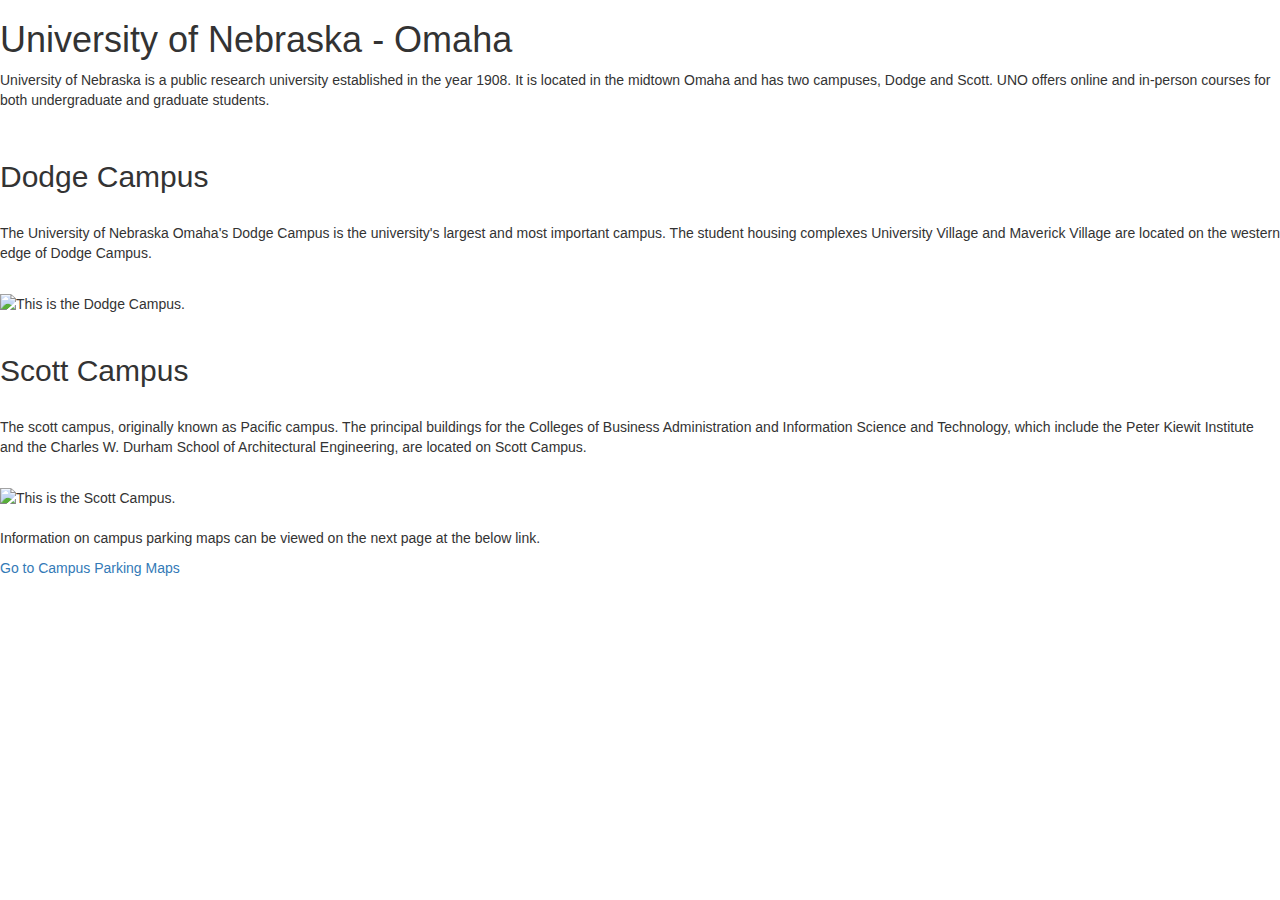
==== campus.html @ 6e0761dc "Adding files for website" ====
<!DOCTYPE html>
<html lang="en">
    <head>
        <meta charset="UTF-8">
        <meta name="viewport" content="width=device-width,initial-scale=1.0">
        <link rel="stylesheet" href="https://maxcdn.bootstrapcdn.com/bootstrap/3.4.1/css/bootstrap.min.css">
        <link href="css/campus.css" rel="stylesheet" type="text/css" >
        <title>UNO Campus</title>
    </head>
    <body>
        <header><h1>University of Nebraska - Omaha</h1></header>
        <div id="content-div">
          <section>
                <p>
                    University of Nebraska is a public research university established in the year 1908.
                    It is located in the midtown Omaha and has two campuses, Dodge and Scott. UNO offers
                    online and in-person courses for both undergraduate and graduate students.
                </p>
                <br>

                <h2>Dodge Campus</h2>
                <br>
                <p>
                    The University of Nebraska Omaha's Dodge Campus is the university's largest and most important campus.
                    The student housing complexes University Village and Maverick Village are located on the western edge of Dodge Campus.
                </p>
                <br>
                <img class="dodge-campus-image" src="img/dodge-campus-map.jpeg" alt="This is the
                Dodge Campus."/>
                <br><br>

                <h2>Scott Campus</h2>
                <br>
                <p>
                    The scott campus, originally known as Pacific campus. The principal buildings for the Colleges of Business Administration
                    and Information Science and Technology, which include the Peter Kiewit Institute and the
                    Charles W. Durham School of Architectural Engineering, are located on Scott Campus.
                </p>
                <br>
                <img class="scott-campus-image" src="img/scott-campus-map.gif" alt="This is the Scott
                Campus."/>
                <br><br>

                <p>
                    Information on campus parking maps can be viewed on the next page at the below link.
                </p>
          </section>
        </div>
        <footer><a href="maps.html" >Go to Campus Parking Maps</a></footer>
    </body>
</html>
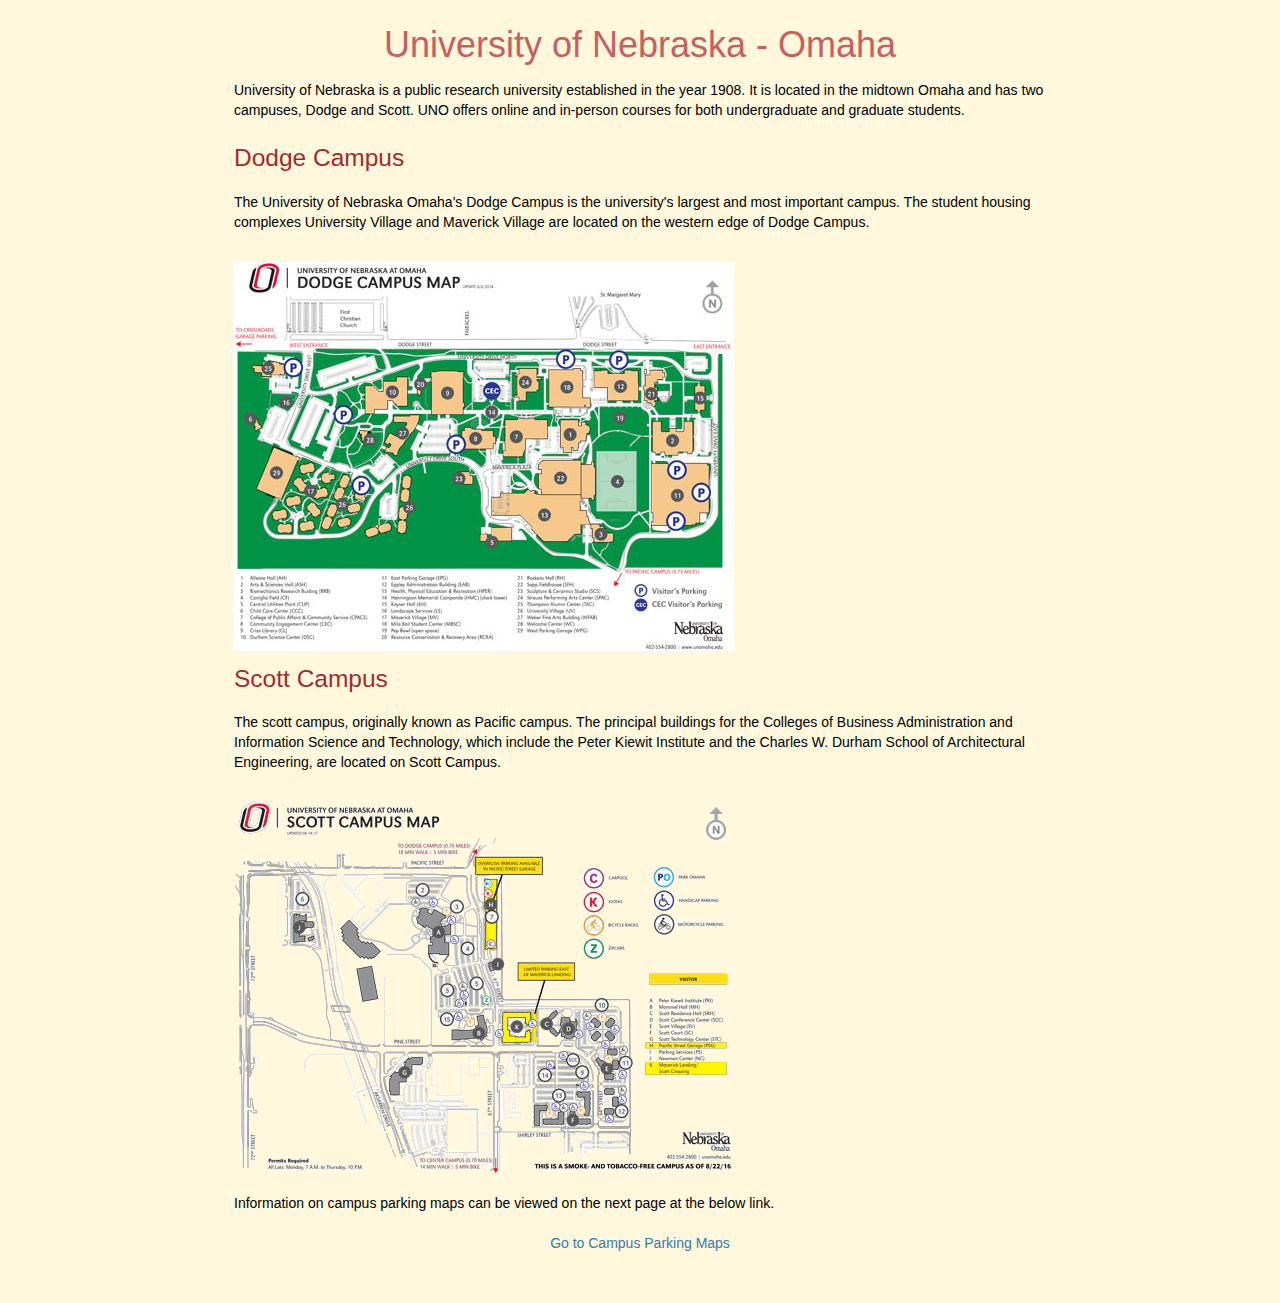
==== commit d8ef022d: "Rename index.html to campus.html" ====
--- a/campus.html
+++ b/campus.html
@@ -4,7 +4,7 @@
         <meta charset="UTF-8">
         <meta name="viewport" content="width=device-width,initial-scale=1.0">
         <link rel="stylesheet" href="https://maxcdn.bootstrapcdn.com/bootstrap/3.4.1/css/bootstrap.min.css">
-        <link href="css/campus.css" rel="stylesheet" type="text/css" >
+        <link href="campus.css" rel="stylesheet" type="text/css" >
         <title>UNO Campus</title>
     </head>
     <body>
@@ -25,7 +25,7 @@
                     The student housing complexes University Village and Maverick Village are located on the western edge of Dodge Campus.
                 </p>
                 <br>
-                <img class="dodge-campus-image" src="img/dodge-campus-map.jpeg" alt="This is the
+                <img class="dodge-campus-image" src="dodge-campus-map.jpeg" alt="This is the
                 Dodge Campus."/>
                 <br><br>
 
@@ -37,7 +37,7 @@
                     Charles W. Durham School of Architectural Engineering, are located on Scott Campus.
                 </p>
                 <br>
-                <img class="scott-campus-image" src="img/scott-campus-map.gif" alt="This is the Scott
+                <img class="scott-campus-image" src="scott-campus-map.gif" alt="This is the Scott
                 Campus."/>
                 <br><br>
 
--- a/campus.css
+++ b/campus.css
@@ -0,0 +1,71 @@
+
+/*************************************
+css file for the uno campus website project
+**************************************/
+
+/*************************************
+Header
+**************************************/
+ header
+ {
+      padding: 5px;
+      text-align: center;
+      color: indianred;
+      font-size: 14px;
+      font-family: Arial;
+ }
+
+/*************************************
+Footer
+**************************************/
+ footer
+ {
+     font-family: Arial;
+     font-size: 1.0em;
+     text-align: center;
+     clear: both;
+     padding-top: 10px;
+     padding-bottom: 50px;
+     color: indianred;
+ }
+
+/*************************************
+Page
+**************************************/
+ body
+ {
+     background-color: cornsilk;
+     color: #000;
+ }
+
+ body
+ {
+     font-family: Arial;
+ }
+
+ h2
+ {
+     font-size: 1.75em;
+     font-weight: normal;
+     margin: -5px 0 0;
+     color: brown;
+ }
+
+ img
+ {
+     max-width: 100%;
+ }
+
+ a:link:active, a:visited:active
+ {
+     color: chocolate;
+     text-decoration: underline;
+     cursor: auto;
+ }
+
+ #content-div
+ {
+     max-width: 940px;
+     margin: 0 auto;
+     padding: 0 5%;
+ }